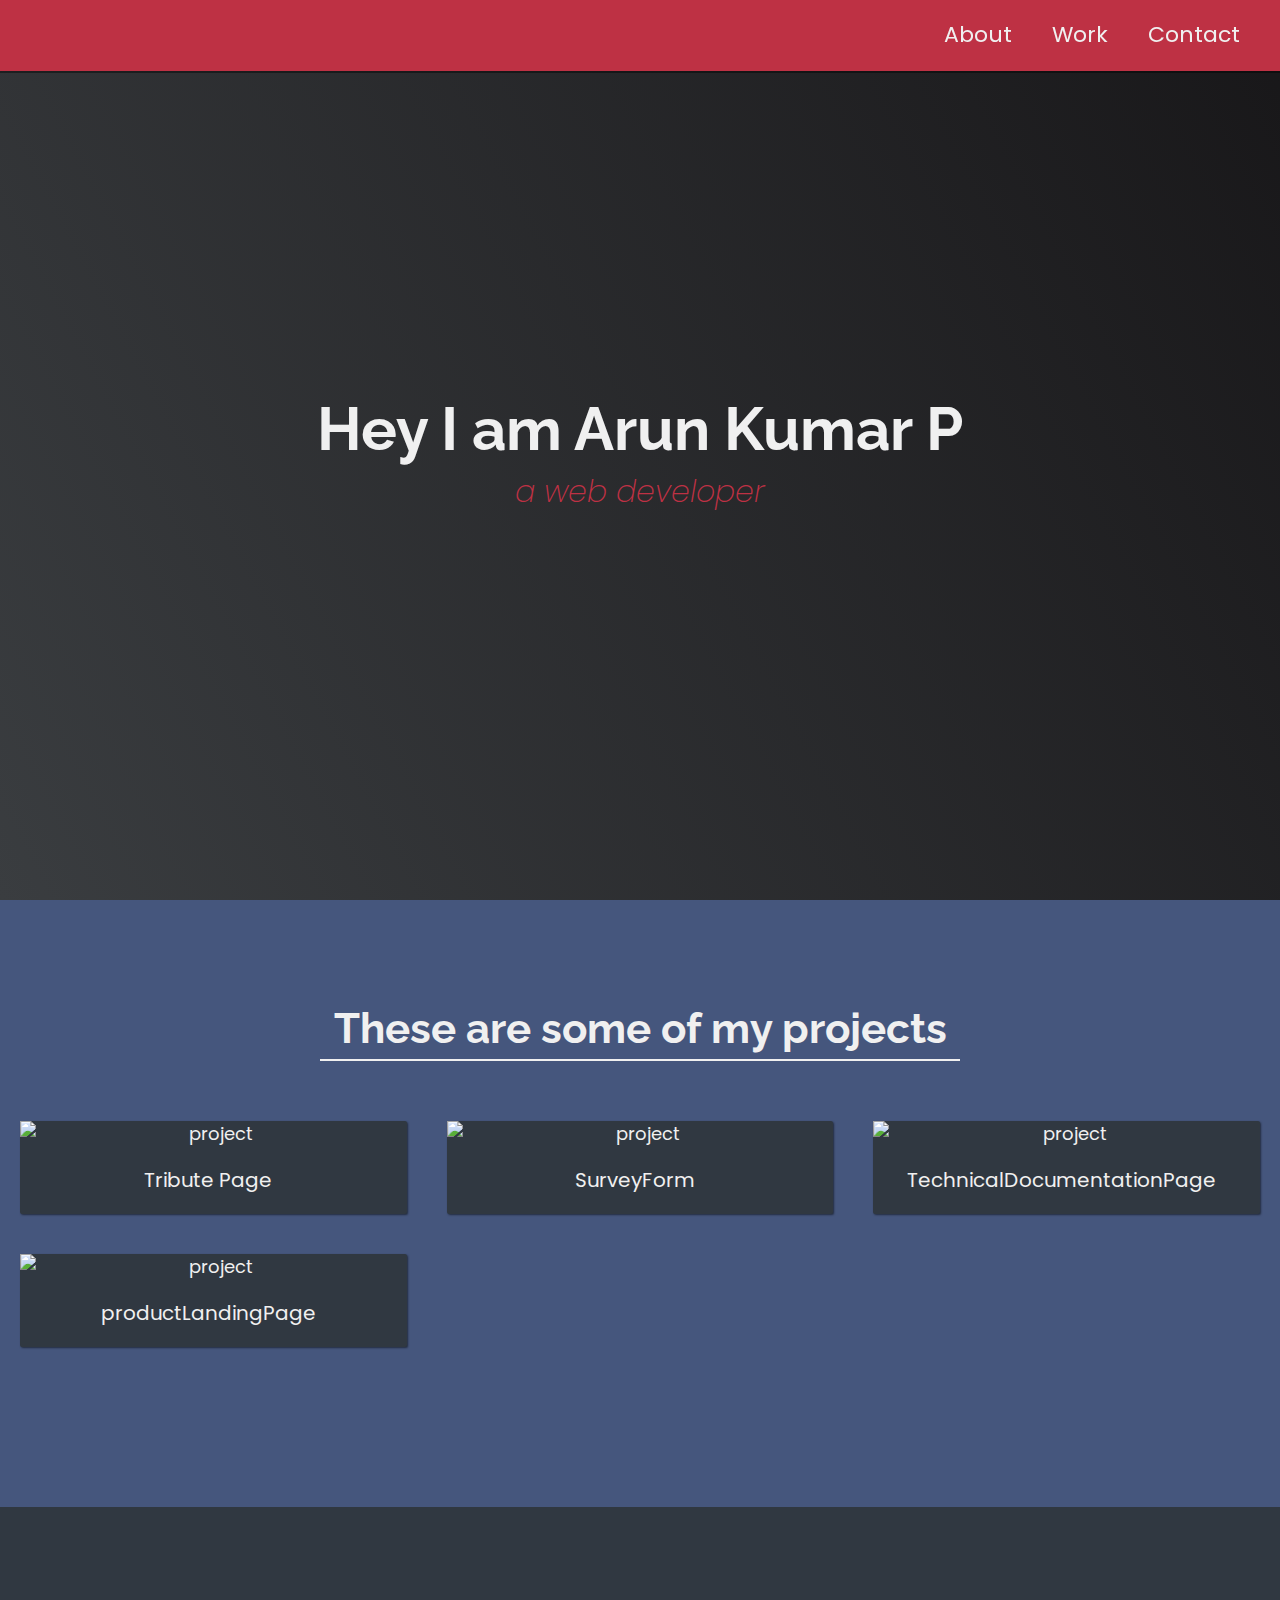
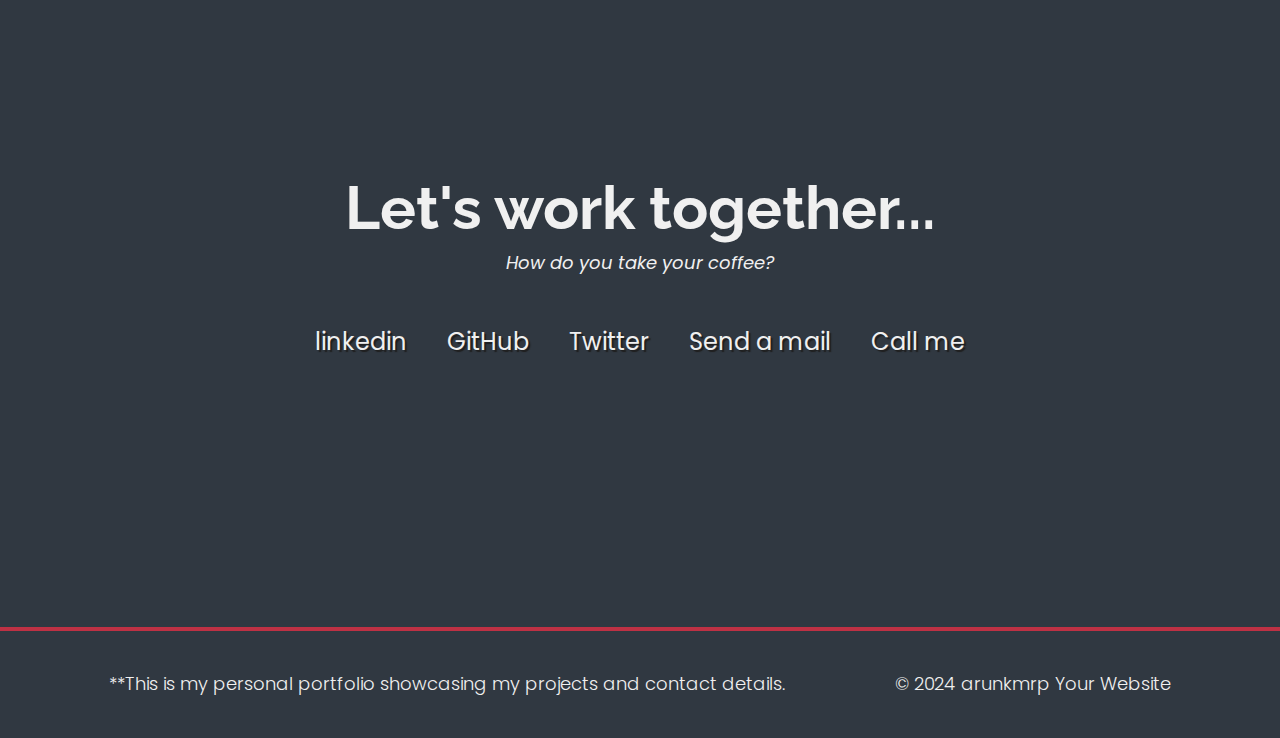
==== personalportfolioWebPage/index.html @ 1540552f "Add files via upload" ====
<!DOCTYPE html>
<html>
  <head>
    <link rel="stylesheet" href="styles.css" />
    <link
      rel="stylesheet"
      href="https://use.fontawesome.com/releases/v5.8.2/css/all.css"
      integrity="sha384-oS3vJWv+0UjzBfQzYUhtDYW+Pj2yciDJxpsK1OYPAYjqT085Qq/1cq5FLXAZQ7Ay"
      crossorigin="anonymous"
    />
    <link
      href="https://fonts.googleapis.com/css?family=Poppins:200i,300,400&display=swap"
      rel="stylesheet"
    />
    <link
      href="https://fonts.googleapis.com/css?family=Raleway:700&display=swap"
      rel="stylesheet"
    />
  </head>
  <body>
    <!-- START NAV -->

    <nav id="navbar" class="nav">
      <ul class="nav-list">
        <li>
          <a href="#welcome-section">About</a>
        </li>
        <li>
          <a href="#projects">Work</a>
        </li>
        <li>
          <a href="#contact">Contact</a>
        </li>
      </ul>
    </nav>

    <!-- END NAV -->

    <!-- START WELCOME SECTION -->

    <section id="welcome-section" class="welcome-section">
      <h1>Hey I am Arun Kumar P</h1>
      <p>a web developer</p>
    </section>

    <!-- END WELCOME SECTION -->

    <!-- START PROJECTS SECTION -->

    <section id="projects" class="projects-section">
      <h2 class="projects-section-header">These are some of my projects</h2>

      <div class="projects-grid">
        <a
          href="https://arunkmrp.github.io/ResponsiveWebDesign-projects/TributePage/"
          target="_blank"
          class="project project-tile"
        >
          <img
            class="project-image"
            src="https://upload.wikimedia.org/wikipedia/commons/thumb/6/6e/A._P._J._Abdul_Kalam.jpg/800px-A._P._J._Abdul_Kalam.jpg"
            alt="project"
          />
          <p class="project-title">
            <span class="code">&lt;</span>
            Tribute Page
            <span class="code">&#47;&gt;</span>
          </p>
        </a>
        <a
          href="https://arunkmrp.github.io/ResponsiveWebDesign-projects/SurveyForm/"
          target="_blank"
          class="project project-tile"
        >
          <img
            class="project-image"
            src="https://raw.githubusercontent.com/arunkmrp/ResponsiveWebDesign-projects/main/SurveyForm/survey.png"
            alt="project"
          />
          <p class="project-title">
            <span class="code">&lt;</span>
            SurveyForm
            <span class="code">&#47;&gt;</span>
          </p>
        </a>
        <a
          href="https://arunkmrp.github.io/ResponsiveWebDesign-projects/TechnicalDocumentationPage/"
          target="_blank"
          class="project project-tile"
        >
          <img
            class="project-image"
            src="https://raw.githubusercontent.com/arunkmrp/ResponsiveWebDesign-projects/main/TechnicalDocumentationPage/Technical.png"
            alt="project"
          />
          <p class="project-title">
            <span class="code">&lt;</span>
            TechnicalDocumentationPage
            <span class="code">&#47;&gt;</span>
          </p>
        </a>
        <a
          href="https://arunkmrp.github.io/ResponsiveWebDesign-projects/productLandingPage/"
          target="_blank"
          class="project project-tile"
        >
          <img
            class="project-image"
            src="https://raw.githubusercontent.com/arunkmrp/ResponsiveWebDesign-projects/main/productLandingPage/Product.png"
            alt="project"
          />
          <p class="project-title">
            <span class="code">&lt;</span>
            productLandingPage
            <span class="code">&#47;&gt;</span>
          </p>
        </a>
       
    </section>

    <!-- END PROJECTS SECTION -->

    <!-- START CONTACT SECTION -->

    <section id="contact" class="contact-section">
      <div class="contact-section-header">
        <h2>Let's work together...</h2>
        <p>How do you take your coffee?</p>
      </div>
      <div class="contact-links">
        <a
          href="https://www.linkedin.com/in/arunkmrp/"
          target="_blank"
          class="btn contact-details"
          ><i class="fab fa-linkedin"></i> linkedin</a
        >
        <a
          id="profile-link"
          href="https://github.com/arunkmrp"
          target="_blank"
          class="btn contact-details"
          ><i class="fab fa-github"></i> GitHub</a
        >
        <a
          href="https://twitter.com/arunkmrtwt"
          target="_blank"
          class="btn contact-details"
          ><i class="fab fa-twitter"></i> Twitter</a
        >
        <a href="mailto:arunkumarak3101@gmail.com" class="btn contact-details"><i class="fas fa-at"></i> Send a mail</a>

        <a href="tel:+919066938358" class="btn contact-details"><i class="fas fa-mobile-alt"></i> Call me</a>

      </div>
    </section>

    <!-- END CONTACT SECTION -->

    <!-- START FOOTER SECTION -->

    <footer>
      <p>
        **This is my personal portfolio showcasing my projects and contact details.
      </p>
      <p>
        &copy; 2024 arunkmrp
        <a href="https://yourwebsite.com/" target="_blank"
          >Your Website <i class="fas fa-link"></i
        ></a>
      </p>
    </footer>
    

    <!-- END FOOTER SECTION -->
  <script data-cfasync="false" src="/cdn-cgi/scripts/5c5dd728/cloudflare-static/email-decode.min.js"></script></body>
</html>
---- personalportfolioWebPage/styles.css ----
/* Custom properties/variables  */
:root {
    --main-white: #f0f0f0;
    --main-red: #be3144;
    --main-blue: #45567d;
    --main-gray: #303841;
  }
  
  /* Base reset */
  * {
    margin: 0;
    padding: 0;
  }
  
  /* box-sizing and font sizing */
  *,
  *::before,
  *::after {
    box-sizing: inherit;
  }
  
  html {
    box-sizing: border-box;
  
    /* Set font size for easy rem calculations
     * default document font size = 16px, 1rem = 16px, 100% = 16px
     * (100% / 16px) * 10 = 62.5%, 1rem = 10px, 62.5% = 10px
    */
    font-size: 62.5%;
    scroll-behavior: smooth;
  }
  
  /* A few media query to set some font sizes at different screen sizes.
   * This helps automate a bit of responsiveness.
   * The trick is to use the rem unit for size values, margin and padding.
   * Because rem is relative to the document font size
   * when we scale up or down the font size on the document
   * it will affect all properties using rem units for the values.
  */
  
  /* I am using the em unit for breakpoints
   * The calculation is the following
   * screen size divided by browser base font size
   * As an example: a breakpoint at 980px
   * 980px / 16px = 61.25em
  */
  
  /* 1200px / 16px = 75em */
  @media (max-width: 75em) {
    html {
      font-size: 60%;
    }
  }
  
  /* 980px / 16px = 61.25em */
  @media (max-width: 61.25em) {
    html {
      font-size: 58%;
    }
  }
  
  /* 460px / 16px = 28.75em */
  @media (max-width: 28.75em) {
    html {
      font-size: 55%;
    }
  }
  
  /* Base styles */
  
  body {
    font-family: 'Poppins', sans-serif;
    font-size: 1.8rem; /* 18px */
    font-weight: 400;
    line-height: 1.4;
    color: var(--main-white);
  }
  
  h1,
  h2 {
    font-family: 'Raleway', sans-serif;
    font-weight: 700;
    text-align: center;
  }
  
  h1 {
    font-size: 6rem;
  }
  
  h2 {
    font-size: 4.2rem;
  }
  
  ul {
    list-style: none;
  }
  
  a {
    text-decoration: none;
    color: var(--main-white);
  }
  
  img {
    display: block;
    width: 100%;
  }
  
  /* nav */
  
  .nav {
    display: flex;
    justify-content: flex-end;
    position: fixed;
    top: 0;
    left: 0;
    width: 100%;
    background: var(--main-red);
    box-shadow: 0 2px 0 rgba(0, 0, 0, 0.4);
    z-index: 10;
  }
  
  .nav-list {
    display: flex;
    margin-right: 2rem;
  }
  
  @media (max-width: 28.75em) {
    .nav {
      justify-content: center;
    }
  
    .nav-list {
      margin: 0 1rem;
    }
  }
  
  .nav-list a {
    display: block;
    font-size: 2.2rem;
    padding: 2rem;
  }
  
  .nav-list a:hover {
    background: var(--main-blue);
  }
  
  /* Welcome section */
  
  .welcome-section {
    display: flex;
    flex-direction: column;
    justify-content: center;
    align-items: center;
    width: 100%;
    height: 100vh;
    background-color: #000;
    background-image: linear-gradient(62deg, #3a3d40 0%, #181719 100%);
  }
  
  .welcome-section > p {
    font-size: 3rem;
    font-weight: 200;
    font-style: italic;
    color: var(--main-red);
  }
  
  /* Projects section */
  
  .projects-section {
    text-align: center;
    padding: 10rem 2rem;
    background: var(--main-blue);
  }
  
  .projects-section-header {
    max-width: 640px;
    margin: 0 auto 6rem auto;
    border-bottom: 0.2rem solid var(--main-white);
  }
  
  @media (max-width: 28.75em) {
    .projects-section-header {
      font-size: 4rem;
    }
  }
  
  /* "Automagic" image grid using no media queries */
  .projects-grid {
    display: grid;
    grid-template-columns: repeat(auto-fit, minmax(320px, 1fr));
    grid-gap: 4rem;
    width: 100%;
    max-width: 1280px;
    margin: 0 auto;
    margin-bottom: 6rem;
  }
  
  @media (max-width: 30.625em) {
    .projects-section {
      padding: 6rem 1rem;
    }
  
    .projects-grid {
      grid-template-columns: 1fr;
    }
  }
  
  .project {
    background: var(--main-gray);
    box-shadow: 1px 1px 2px rgba(0, 0, 0, 0.5);
    border-radius: 2px;
  }
  
  .code {
    color: var(--main-gray);
    transition: color 0.3s ease-out;
  }
  
  .project:hover .code {
    color: #ff7f50;
  }
  
  .project-image {
    height: calc(100% - 6.8rem);
    width: 100%;
    object-fit: cover;
  }
  
  .project-title {
    font-size: 2rem;
    padding: 2rem 0.5rem;
  }
  
  .btn {
    display: inline-block;
    padding: 1rem 2rem;
    border-radius: 2px;
  }
  
  .btn-show-all {
    font-size: 2rem;
    background: var(--main-gray);
    transition: background 0.3s ease-out;
  }
  
  .btn-show-all:hover {
    background: var(--main-red);
  }
  
  .btn-show-all:hover > i {
    transform: translateX(2px);
  }
  
  .btn-show-all > i {
    margin-left: 10px;
    transform: translateX(0);
    transition: transform 0.3s ease-out;
  }
  
  /* Contact section */
  
  .contact-section {
    display: flex;
    flex-direction: column;
    justify-content: center;
    align-items: center;
    text-align: center;
    width: 100%;
    height: 80vh;
    padding: 0 2rem;
    background: var(--main-gray);
  }
  
  .contact-section-header > h2 {
    font-size: 6rem;
  }
  
  @media (max-width: 28.75em) {
    .contact-section-header > h2 {
      font-size: 4rem;
    }
  }
  
  .contact-section-header > p {
    font-style: italic;
  }
  
  .contact-links {
    display: flex;
    justify-content: center;
    width: 100%;
    max-width: 980px;
    margin-top: 4rem;
    flex-wrap: wrap;
  }
  
  .contact-details {
    font-size: 2.4rem;
    text-shadow: 2px 2px 1px #1f1f1f;
    transition: transform 0.3s ease-out;
  }
  
  .contact-details:hover {
    transform: translateY(8px);
  }
  
  /* Footer */
  
  footer {
    font-weight: 300;
    display: flex;
    justify-content: space-evenly;
    padding: 2rem;
    background: var(--main-gray);
    border-top: 4px solid var(--main-red);
  }
  
  footer > p {
    margin: 2rem;
  }
  
  footer i {
    vertical-align: middle;
  }
  
  @media (max-width: 28.75em) {
    footer {
      flex-direction: column;
      text-align: center;
    }
  }
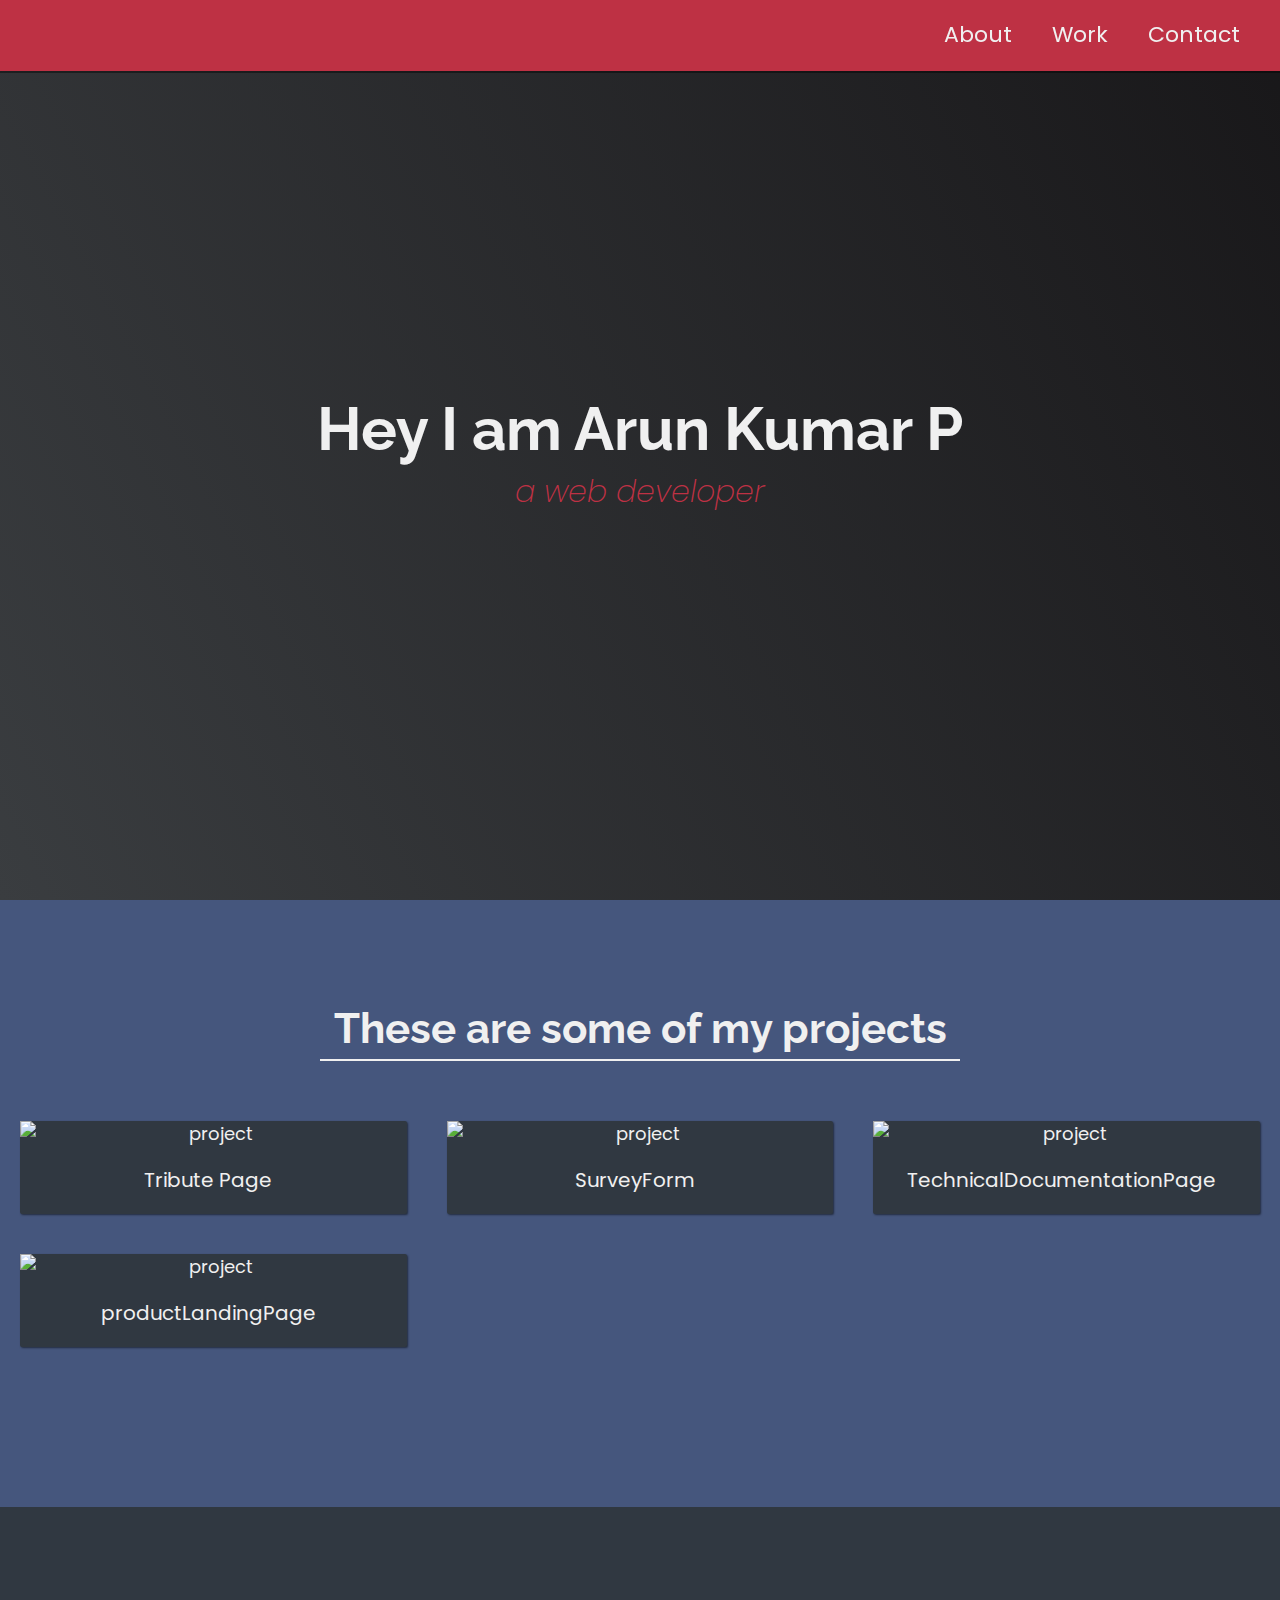
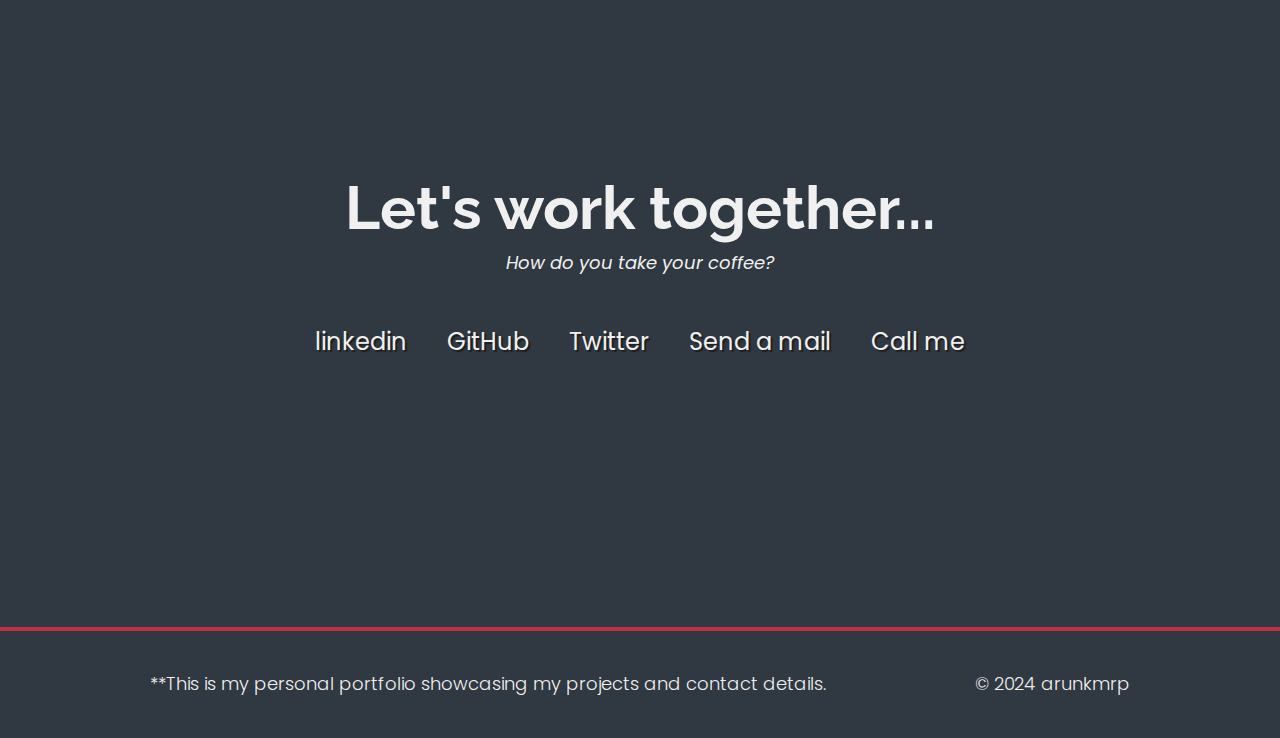
==== commit 7adc6e6c: "Update index.html" ====
--- a/personalportfolioWebPage/index.html
+++ b/personalportfolioWebPage/index.html
@@ -1,6 +1,7 @@
 <!DOCTYPE html>
 <html>
   <head>
+    <title>Arun Kumar P</title>
     <link rel="stylesheet" href="styles.css" />
     <link
       rel="stylesheet"
@@ -163,9 +164,9 @@
         **This is my personal portfolio showcasing my projects and contact details.
       </p>
       <p>
-        &copy; 2024 arunkmrp
-        <a href="https://yourwebsite.com/" target="_blank"
-          >Your Website <i class="fas fa-link"></i
+        &copy; 2024 
+        <a href="https://arunkmrp.github.io/ResponsiveWebDesign-projects/personalportfolioWebPage/" target="_blank"
+          >arunkmrp <i class="fas fa-link"></i
         ></a>
       </p>
     </footer>
